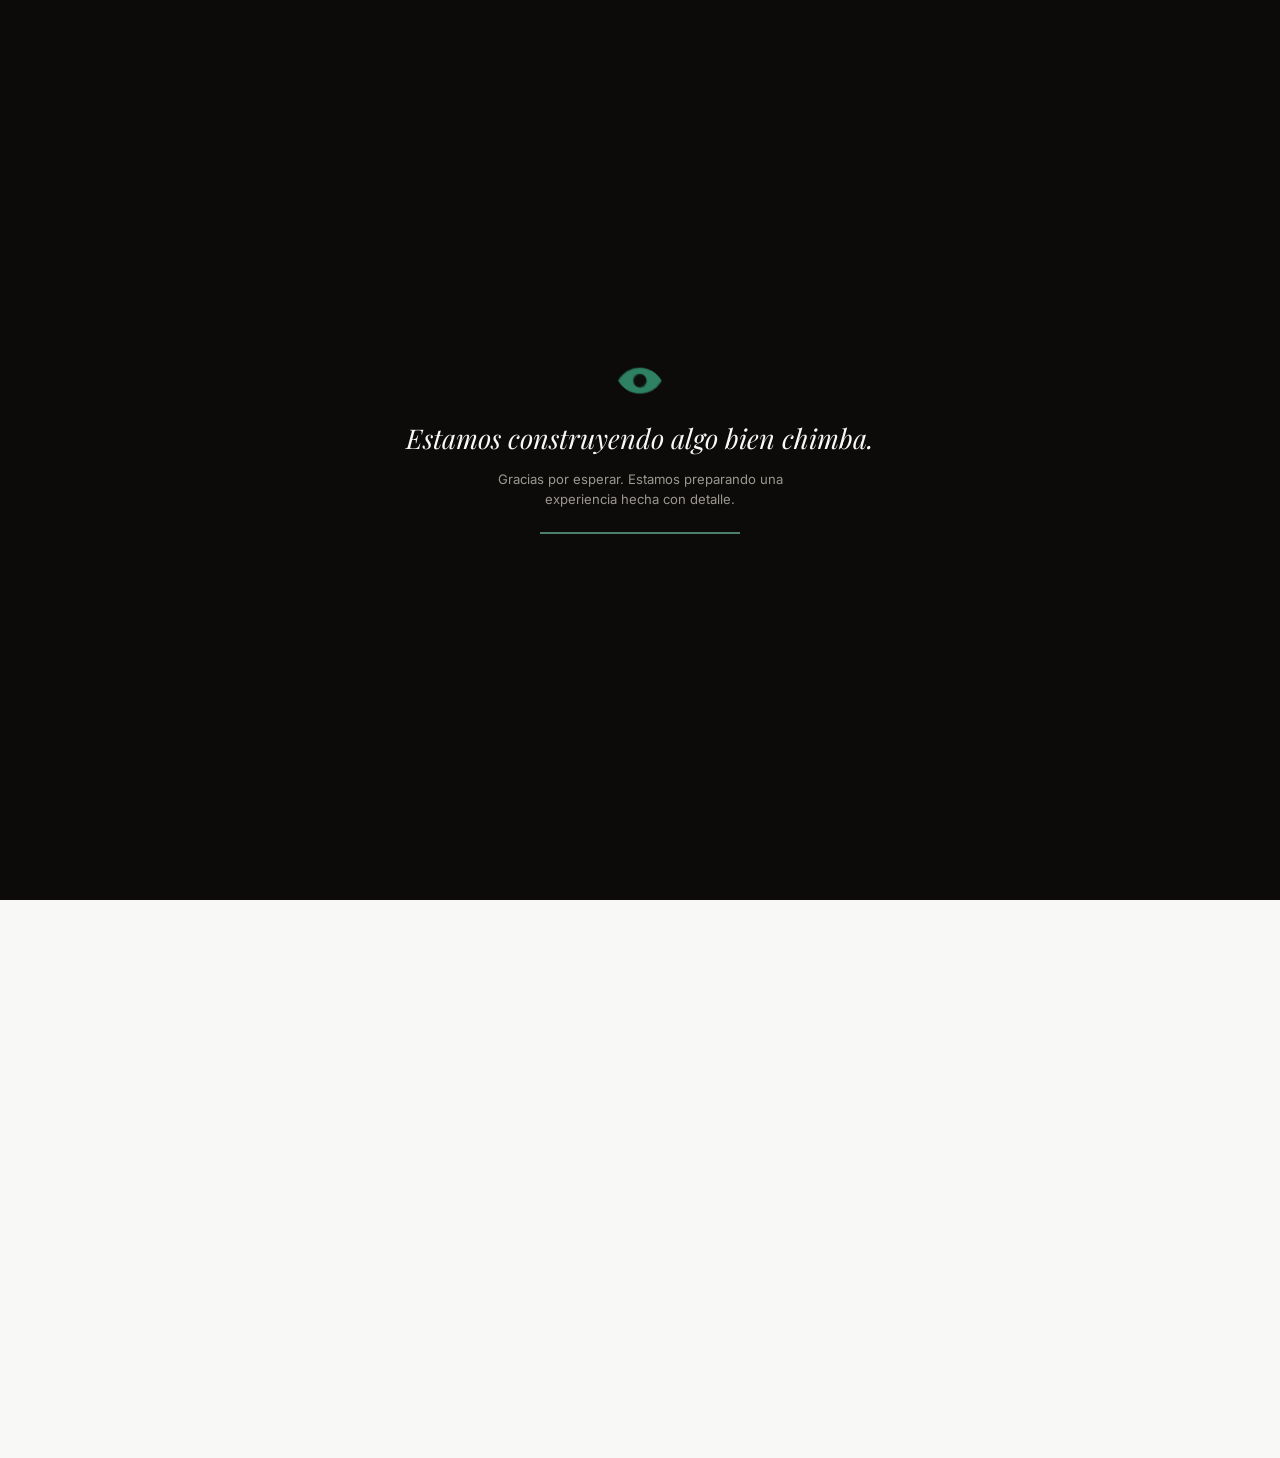
==== contacto.html @ 61271260 "Ajustar overlap: el texto termina antes de la cabeza, no sobre ella Reduce el solape del retrato par" ====
<!DOCTYPE html>
<html lang="es">
<head>
<meta charset="UTF-8">
<meta name="viewport" content="width=device-width, initial-scale=1.0">
<title>Contacto — Brant · Bacu Creative</title>
<meta name="description" content="Contacta a Brant, director creativo y realizador audiovisual, para tu próximo proyecto.">
<meta name="robots" content="noindex, nofollow">
<link rel="canonical" href="https://tudominio.com/contacto.html">
<meta property="og:type" content="website">
<meta property="og:site_name" content="Brant — Portafolio">
<meta property="og:title" content="Contacto — Brant">
<meta property="og:description" content="Hablemos de tu próximo proyecto audiovisual.">
<meta property="og:image" content="https://tudominio.com/assets/img/camera-rig.jpg">
<meta property="og:url" content="https://tudominio.com/contacto.html">
<meta name="twitter:card" content="summary_large_image">
<link rel="icon" href="data:image/svg+xml,<svg xmlns=%22http://www.w3.org/2000/svg%22 viewBox=%220 0 100 100%22><path d=%22M10 50 C25 20,75 20,90 50 C75 80,25 80,10 50 Z%22 fill=%22none%22 stroke=%22%232c6754%22 stroke-width=%228%22/><circle cx=%2250%22 cy=%2250%22 r=%2214%22 fill=%22none%22 stroke=%22%232c6754%22 stroke-width=%228%22/></svg>">
<link rel="preconnect" href="https://fonts.googleapis.com">
<link rel="preconnect" href="https://fonts.gstatic.com" crossorigin>
<link href="https://fonts.googleapis.com/css2?family=Anton&family=Playfair+Display:ital,wght@0,400..700;1,400..700&family=Inter:ital,wght@0,400;0,500;0,600;0,700;1,800&display=swap" rel="stylesheet">
<link rel="stylesheet" href="css/style.css?v=15">
<script type="application/ld+json">
{
  "@context": "https://schema.org",
  "@type": "Person",
  "name": "Brandon Cárdenas",
  "alternateName": "Brant",
  "jobTitle": "Director creativo y realizador audiovisual",
  "email": "mailto:brandoncardenasof@gmail.com",
  "telephone": "+573223104935",
  "sameAs": ["https://instagram.com/bacu_creative"]
}
</script>
</head>
<body>

<a href="#main" class="skip-link">Saltar al contenido</a>

<div id="preloader" aria-hidden="true">
  <img class="pre-logo" src="assets/img/icon-eye.png?v=2" alt="">
  <div class="pre-lines">
    <p class="pre-line-1">Estamos construyendo algo bien chimba.</p>
    <p class="pre-line-2">Gracias por esperar. Estamos preparando una experiencia hecha con detalle.</p>
  </div>
  <div class="pre-bar-track"><div class="pre-bar-fill"></div></div>
</div>

<div data-include="nav"></div>

<main id="main">

  <section class="on-cream reveal">
    <div class="container contact-title-wrap">
      <img src="assets/img/icon-eye.png?v=2" alt="" width="837" height="512" class="contact-title-eye">
      <h1 class="h-serif contact-title">Contact</h1>
    </div>
  </section>

  <section class="on-dark pad">
    <div class="container contact-hero reveal">
      <h2 class="h-serif section-title">Gracias por ver<br>mi portafolio.</h2>

      <div class="contact-info">
        <div>
          <p class="label">Correo</p>
          <a class="value" href="mailto:brandoncardenasof@gmail.com">brandoncardenasof@gmail.com</a>
        </div>
        <div>
          <p class="label">Teléfono</p>
          <a class="value" href="tel:+573223104935">+57 322 310 4935</a>
        </div>
        <div>
          <p class="label">Instagram</p>
          <a class="value" href="https://instagram.com/bacu_creative" target="_blank" rel="noopener">@bacu_creative</a>
        </div>
      </div>
    </div>
  </section>

  <section class="contact-photo-wrap">
    <img src="assets/img/camera-rig.jpg" alt="Brant con equipo de cámara" class="contact-photo" width="1800" height="1200" loading="lazy">
    <div class="contact-photo-caption">
      <span>Realizador Audiovisual</span>
      <span>2026</span>
    </div>
  </section>

</main>

<div data-include="footer"></div>

<script src="js/preloader.js?v=2"></script>
<script src="js/include.js?v=3"></script>
<script src="js/main.js?v=2"></script>
</body>
</html>
---- css/style.css ----
/* ============================================================
   BRANT — Portafolio Creativo
   Sistema de diseño: cream / negro cálido / verde bosque
   Tipografía: Anton (display) + Playfair Display (serif) + Inter (texto)
   ============================================================ */

:root{
  --cream:        #f8f8f6;
  --cream-2:      #f1f0ec;
  --ink:          #1c1a17;
  --ink-2:        #221d1e;
  --green:        #2c6754;
  --green-light:  #4d7f6e;
  --laser:        #6bf0b0;
  --line:         #d2d9d2;
  --line-dark:    #333a36;
  --muted:        #726e67;
  --muted-dark:   #9b9892;

  --f-display: 'Anton', sans-serif;
  --f-serif:   'Playfair Display', serif;
  --f-sans:    'Inter', sans-serif;

  --container: 1180px;
  --pad: clamp(24px, 5vw, 96px);
}

*, *::before, *::after{ box-sizing: border-box; }
html{ scroll-behavior: smooth; }
body{
  margin: 0;
  background: var(--cream);
  color: var(--ink);
  font-family: var(--f-sans);
  font-size: 16px;
  line-height: 1.6;
  -webkit-font-smoothing: antialiased;
}
img{ max-width: 100%; display: block; }
a{ color: inherit; text-decoration: none; }
h1,h2,h3,h4,p,figure{ margin: 0; }
ul{ margin: 0; padding: 0; list-style: none; }
section{ position: relative; }

.container{
  max-width: var(--container);
  margin: 0 auto;
  padding-left: var(--pad);
  padding-right: var(--pad);
}

/* ---------- Kicker / labels ---------- */
.kicker{
  font-family: var(--f-sans);
  font-size: 12px;
  letter-spacing: 0.22em;
  text-transform: uppercase;
  color: var(--green);
  font-weight: 600;
}
.on-dark .kicker{ color: var(--green-light); }

/* ---------- Headings ---------- */
.h-serif{
  font-family: var(--f-serif);
  font-weight: 500;
  line-height: 1.08;
  letter-spacing: -0.01em;
}
.h-display{
  font-family: var(--f-display);
  font-weight: 400;
  text-transform: uppercase;
  letter-spacing: 0.01em;
  line-height: 0.95;
}
.section-title{
  font-size: clamp(2.2rem, 4.5vw, 3.4rem);
  margin-top: 10px;
}

/* ---------- Sections (color blocks) ---------- */
.on-dark{ background: var(--ink-2); color: var(--cream); }
.on-green{ background: var(--green); color: var(--cream); }
.on-cream{ background: var(--cream); color: var(--ink); }
.on-cream-2{ background: var(--cream-2); color: var(--ink); }

section.pad{ padding: clamp(64px, 10vw, 140px) 0; }

.divider{
  height: 1px;
  background: var(--line);
  border: none;
  margin: 0;
}
.on-dark .divider{ background: var(--line-dark); }

/* ---------- Nav ---------- */
.site-header{
  position: sticky;
  top: 0;
  z-index: 100;
  background: var(--cream);
  border-bottom: 1px solid var(--line);
}
.nav{
  display: flex;
  align-items: center;
  justify-content: space-between;
  padding: 18px var(--pad);
}
.brand-mark{
  display: flex;
  align-items: center;
  gap: 10px;
}
.brand-mark svg{ width: 26px; height: 26px; }
.brand-icon{
  width: 30px;
  height: auto;
  transform-origin: center;
  animation: logoBlink 5s ease-in-out infinite;
}
@keyframes logoBlink{
  0%, 92%, 100%{ transform: scaleY(1); }
  95%{ transform: scaleY(0.1); }
}
.brand-text{
  display: flex;
  flex-direction: column;
  line-height: 1;
}
.brand-name{
  font-family: var(--f-display);
  font-size: 1.3rem;
  letter-spacing: 0.03em;
}
.brand-tag{
  font-family: var(--f-sans);
  font-size: 11px;
  font-weight: 800;
  font-style: italic;
  letter-spacing: 0.005em;
  text-transform: uppercase;
  color: var(--green);
  margin-top: 2px;
}
.nav-links{
  display: flex;
  gap: 36px;
  font-size: 13px;
  letter-spacing: 0.08em;
  text-transform: uppercase;
  font-weight: 600;
}
.nav-links a{
  position: relative;
  padding-bottom: 4px;
  color: var(--ink);
  opacity: 0.75;
  transition: opacity .2s;
}
.nav-links a:hover, .nav-links a.active{ opacity: 1; }
.nav-links a.active::after{
  content:"";
  position:absolute; left:0; right:0; bottom:-2px;
  height:2px; background: var(--green);
}
.nav-toggle{
  display: none;
  background: none;
  border: none;
  cursor: pointer;
  padding: 4px;
}
.nav-toggle span{
  display: block;
  width: 24px;
  height: 2px;
  background: var(--ink);
  margin: 5px 0;
  transition: transform .2s, opacity .2s;
}

@media (max-width: 780px){
  .nav-links{
    position: fixed;
    inset: 64px 0 0 0;
    background: var(--cream);
    flex-direction: column;
    gap: 0;
    padding: 12px var(--pad) 40px;
    transform: translateY(-8px);
    opacity: 0;
    pointer-events: none;
    transition: opacity .2s, transform .2s;
  }
  .nav-links.open{
    opacity: 1;
    transform: translateY(0);
    pointer-events: auto;
  }
  .nav-links a{
    display: block;
    padding: 16px 0;
    border-bottom: 1px solid var(--line);
    opacity: 1;
  }
  .nav-toggle{ display: block; }
}

/* ---------- Buttons ---------- */
.btn{
  display: inline-flex;
  align-items: center;
  gap: 10px;
  padding: 14px 28px;
  font-size: 13px;
  font-weight: 600;
  letter-spacing: 0.08em;
  text-transform: uppercase;
  border: 1px solid currentColor;
  border-radius: 2px;
  transition: background .25s ease, color .25s ease, transform .25s ease, box-shadow .25s ease;
}
.btn:hover{ transform: translateY(-2px); }
.btn:active{ transform: translateY(0); }
.btn-solid{
  background: var(--ink);
  color: var(--cream);
  border-color: var(--ink);
}
.btn-solid:hover{ background: var(--green); border-color: var(--green); box-shadow: 0 10px 24px -12px rgba(44,103,84,0.5); }
.btn-outline:hover{ background: var(--ink); color: var(--cream); }
.on-dark .btn-outline{ color: var(--cream); }
.on-dark .btn-outline:hover{ background: var(--cream); color: var(--ink); }

/* nav link underline on hover */
.nav-links a{ position: relative; }
.nav-links a::before{
  content: "";
  position: absolute; left: 0; right: 100%; bottom: -2px;
  height: 2px; background: var(--green-light);
  transition: right .25s ease;
}
.nav-links a:hover::before{ right: 0; }

/* ---------- Hero (Inicio) ---------- */
.hero{
  background: var(--ink-2);
  color: var(--cream);
  position: relative;
  overflow: hidden;
  padding-top: clamp(48px, 8vw, 90px);
}
.hero-top{
  display: flex;
  justify-content: space-between;
  align-items: flex-start;
  gap: 12px;
  padding: 0 var(--pad);
  font-size: 12px;
  letter-spacing: 0.22em;
  text-transform: uppercase;
  color: var(--muted-dark);
}
.hero-top span:first-child{ flex: 1; }
.hero-top span:last-child{ white-space: nowrap; }
@media (max-width: 560px){
  .hero-top{ flex-direction: column; gap: 6px; }
}
.hero-top .accent{ color: var(--green-light); }
.hero-name{
  font-family: var(--f-display);
  font-size: clamp(5rem, 18vw, 12rem);
  text-align: center;
  margin: 18px 0 6px;
  letter-spacing: 0.01em;
}
.hero-handle{
  text-align: center;
  font-family: var(--f-serif);
  font-style: italic;
  font-size: 1.3rem;
  color: var(--muted-dark);
  margin-bottom: 20px;
}
/* ---------- Collage (torn-paper cover) ---------- */
.collage{
  position: relative;
  margin-top: clamp(28px, 5vw, 56px);
  padding: 9% var(--pad) 6%;
  min-height: clamp(480px, 78vw, 820px);
  background: var(--cream);
  clip-path: polygon(
    0% 4%, 4% 1%, 8% 5%, 13% 0%, 18% 4%, 23% 1%, 28% 5%, 33% 2%,
    38% 6%, 43% 1%, 48% 4%, 53% 0%, 58% 5%, 63% 2%, 68% 6%, 73% 1%,
    78% 4%, 83% 0%, 88% 5%, 93% 2%, 100% 4%,
    100% 100%, 0% 100%
  );
  overflow: hidden;
}
.collage::before{
  content: "";
  position: absolute;
  inset: 0;
  z-index: 0;
  background:
    url('../assets/img/torn-paper-frame.png') center/100% 100% no-repeat,
    linear-gradient(rgba(248,247,243,0.75), rgba(248,247,243,0.75)),
    url('../assets/img/newspaper-texture.jpg') center/420px repeat;
}
.collage-inner{
  position: relative;
  z-index: 2;
  max-width: 1000px;
  margin: 0 auto;
  text-align: center;
}
.title-orbit{ position: relative; }
.collage-title{
  position: relative;
  z-index: 2;
  font-family: var(--f-display);
  color: #17140f;
  font-size: clamp(4rem, 19vw, 11rem);
  line-height: 0.86;
  letter-spacing: 0.005em;
  animation: titleLevitate 4s ease-in-out infinite;
}
.collage-title .line{
  position: relative;
  display: block;
}
.collage-title .line::before{
  content: "";
  position: absolute;
  inset: -35% -8%;
  z-index: -1;
  background-position: center;
  background-repeat: no-repeat;
  background-size: 100% 100%;
}
.collage-title .line-portafolio::before{ background-image: url('../assets/img/glow-portafolio.png'); }
.collage-title .line-creativo::before{ background-image: url('../assets/img/glow-creativo.png'); }

/* ---------- Eye orbit: 9 eyes levitating the title with laser beams ---------- */
.eye-orbit{
  position: absolute;
  inset: -24% -6% -10%;
  z-index: 0;
  overflow: visible;
  pointer-events: none;
}
.eye-orbit .laser{
  stroke: var(--laser);
  stroke-width: 6;
  stroke-linecap: round;
  opacity: 0.85;
  filter: drop-shadow(0 0 5px rgba(107,240,176,0.9));
  animation: laserPulse 2.4s ease-in-out infinite;
}
.eye-orbit .orbit-eye-img{
  filter: drop-shadow(0 0 9px rgba(107,240,176,0.9));
  animation: eyeFloat 3.6s ease-in-out infinite;
}
.eye-orbit .n2{ animation-delay: .2s; }
.eye-orbit .n3{ animation-delay: .4s; }
.eye-orbit .n4{ animation-delay: .6s; }
.eye-orbit .n5{ animation-delay: .8s; }
.eye-orbit .n6{ animation-delay: 1s; }
.eye-orbit .n7{ animation-delay: 1.2s; }
.eye-orbit .n8{ animation-delay: 1.4s; }
.eye-orbit .n9{ animation-delay: 1.6s; }
@keyframes titleLevitate{
  0%, 100%{ transform: translateY(0); }
  50%{ transform: translateY(-8px); }
}
@keyframes eyeFloat{
  0%, 100%{ transform: translateY(0); }
  50%{ transform: translateY(-7px); }
}
@keyframes laserPulse{
  0%, 100%{ opacity: 0.3; }
  50%{ opacity: 0.85; }
}
.collage-portrait{
  position: relative;
  z-index: 3;
  display: block;
  max-height: clamp(380px, 54vw, 660px);
  width: auto;
  margin: -19% auto 0;
  filter: drop-shadow(0 26px 30px rgba(0,0,0,0.35));
}
.collage-icon{
  position: absolute;
  z-index: 4;
  height: auto;
  opacity: 0.92;
}
.collage-icon.leaf{ width: clamp(60px, 9vw, 120px); top: 6%; right: 6%; transform: rotate(6deg); }
.collage-icon.hourglass{ width: clamp(46px, 7vw, 90px); bottom: 10%; left: 5%; }
.collage-icon.camera{ width: clamp(70px, 10vw, 140px); bottom: 6%; right: 5%; }
.collage-icon.eye{ width: clamp(48px, 7vw, 84px); top: 8%; left: 4%; }
@media (max-width: 620px){
  .collage-icon.leaf{ top: 3%; right: 3%; }
  .collage-icon.camera{ right: 3%; bottom: 3%; }
  .collage-icon.hourglass{ left: 3%; bottom: 3%; }
}

/* ---------- Bio headline (Hola! / Soy Brant) ---------- */
.bio-star{
  display: inline-block;
  font-size: 1.5rem;
  color: var(--muted);
  margin-bottom: 6px;
}
.bio-hola{
  display: flex;
  flex-direction: column;
  gap: 2px;
  font-size: clamp(2.6rem, 7vw, 4.4rem);
}
.bio-hola .line-green{ color: var(--green); }

/* ---------- Eye watermark divider ---------- */
.eye-watermark{
  display: flex;
  flex-direction: column;
  align-items: center;
  text-align: center;
  gap: 14px;
}
.eye-watermark img{
  width: clamp(90px, 12vw, 150px);
  height: auto;
  opacity: 0.9;
}
.eye-watermark p{
  font-family: var(--f-sans);
  font-size: 12px;
  font-weight: 600;
  letter-spacing: 0.18em;
  text-transform: uppercase;
  color: var(--muted);
}

/* ---------- Intro / bio split ---------- */
.split{
  display: grid;
  grid-template-columns: 1.1fr 0.9fr;
  gap: clamp(32px, 6vw, 80px);
  align-items: center;
}
@media (max-width: 860px){
  .split{ grid-template-columns: 1fr; }
}
.split.reverse{ grid-template-columns: 0.9fr 1.1fr; }
@media (max-width: 860px){
  .split.reverse{ grid-template-columns: 1fr; }
  .split.reverse .split-media{ order: -1; }
}
.split-media img{
  width: 100%;
  height: 100%;
  object-fit: cover;
  aspect-ratio: 4/5;
}
.lede{
  font-size: 1.05rem;
  color: var(--ink);
  max-width: 52ch;
  margin-top: 18px;
}
.on-dark .lede, .on-dark p{ color: var(--cream); opacity: .88; }

/* ---------- Stats strip ---------- */
.stat-figure{
  font-family: var(--f-serif);
  font-size: clamp(3.2rem, 9vw, 6.4rem);
  line-height: 1;
}
.stat-figure .accent{ color: var(--green-light); }
.stat-cols{
  display: grid;
  grid-template-columns: repeat(3, 1fr);
  gap: 32px;
  margin-top: 56px;
}
@media (max-width: 700px){ .stat-cols{ grid-template-columns: 1fr; } }
.stat-cols > div{
  border-top: 1px solid var(--line-dark);
  padding-top: 18px;
}
.stat-cols h3{
  font-family: var(--f-serif);
  font-size: 1.6rem;
  font-weight: 500;
  margin-bottom: 8px;
}
.tag-row{
  display: flex;
  flex-wrap: wrap;
  gap: 12px 28px;
  margin-top: 20px;
  font-family: var(--f-serif);
  font-size: 1.3rem;
}

/* ---------- Numbered list (proceso) ---------- */
.num-list li{
  display: grid;
  grid-template-columns: 70px 260px 1fr;
  gap: 24px;
  align-items: baseline;
  padding: 26px 0;
  border-bottom: 1px solid var(--line);
}
@media (max-width: 760px){
  .num-list li{ grid-template-columns: 40px 1fr; }
  .num-list li p{ grid-column: 2; }
}
.num-list .num{
  font-family: var(--f-serif);
  color: var(--green);
  font-size: 1.6rem;
}
.num-list h4{
  font-family: var(--f-serif);
  font-size: 1.7rem;
  font-weight: 500;
}
.num-list p{ color: var(--muted); font-size: 0.98rem; }

/* ---------- Skills page ---------- */
.cols-2{
  display: grid;
  grid-template-columns: 1fr 1fr;
  gap: clamp(32px,6vw,80px);
}
@media (max-width: 760px){ .cols-2{ grid-template-columns: 1fr; } }
.serif-list{
  font-family: var(--f-serif);
  font-size: clamp(1.6rem, 3vw, 2.3rem);
  line-height: 1.5;
}
.serif-list .accent{ color: var(--green); }
.kv-list li{
  display: flex;
  justify-content: space-between;
  padding: 16px 0;
  border-bottom: 1px solid var(--line);
  font-size: 1.05rem;
}

.skill-cards{
  display: grid;
  grid-template-columns: 1fr 1fr;
  gap: 40px 48px;
  margin-top: 40px;
}
@media (max-width: 760px){ .skill-cards{ grid-template-columns: 1fr; } }
.skill-card img{
  width: 100%;
  height: auto;
  aspect-ratio: 16/10;
  object-fit: cover;
  margin-bottom: 18px;
  outline: 2px solid transparent;
  outline-offset: -2px;
  transition: outline-color .3s ease;
}
.skill-card:hover img{ outline-color: var(--green); }
.skill-card h4{
  font-family: var(--f-display);
  font-size: 1.1rem;
  color: var(--green);
  text-transform: uppercase;
  margin-bottom: 8px;
}
.skill-card p{ color: var(--muted); font-size: 0.96rem; }

/* ---------- Project / video gallery ---------- */
.project-grid{
  display: grid;
  grid-template-columns: 1fr 1fr;
  gap: 44px 48px;
  margin-top: 48px;
}
@media (max-width: 760px){ .project-grid{ grid-template-columns: 1fr; } }
.project-card{
  display: block;
  border-radius: 2px;
  transition: transform .35s ease;
}
.project-card:hover{ transform: translateY(-6px); }
.project-thumb{
  position: relative;
  aspect-ratio: 4/5;
  overflow: hidden;
  background: var(--ink);
  outline: 2px solid transparent;
  outline-offset: -2px;
  transition: outline-color .3s ease;
}
.project-card:hover .project-thumb{ outline-color: var(--green); }
.project-thumb img{
  width: 100%; height: 100%; object-fit: cover;
  transition: transform .6s cubic-bezier(.2,.7,.2,1);
}
.project-card:hover .project-thumb img{ transform: scale(1.06); }
.project-video{
  width: 100%; height: 100%; object-fit: cover;
  background: var(--ink);
  display: block;
}
.play-btn{
  position: absolute;
  inset: 0;
  display: flex;
  align-items: center;
  justify-content: center;
}
.play-btn span{
  width: 58px; height: 58px;
  border-radius: 50%;
  border: 1px solid rgba(255,255,255,0.7);
  display: flex; align-items: center; justify-content: center;
  background: rgba(28,26,23,0.3);
  backdrop-filter: blur(2px);
  transition: background .25s ease, transform .35s ease;
}
.project-card:hover .play-btn span{ background: var(--green); transform: scale(1.08); }
.play-btn svg{ width: 18px; height: 18px; fill: #fff; margin-left: 3px; }
.project-meta{
  margin-top: 20px;
  padding-bottom: 16px;
  border-bottom: 1px solid var(--line);
}
.project-meta h3{ font-family: var(--f-serif); font-size: 1.5rem; font-weight: 500; }
.project-meta .tags{ font-size: 11px; letter-spacing: .12em; text-transform: uppercase; color: var(--muted); margin-top: 6px; }
.project-desc{ font-size: 0.95rem; color: var(--ink); opacity: .75; margin-top: 10px; max-width: 42ch; }
.project-card .ver{
  display: inline-flex;
  align-items: center;
  gap: 8px;
  margin-top: 14px;
  font-size: 12px;
  letter-spacing: .1em;
  text-transform: uppercase;
  color: var(--green);
  font-weight: 600;
}
.project-card .ver span{ transition: transform .3s ease; }
.project-card:hover .ver span{ transform: translateX(5px); }

/* Reel hero */
.reel-block{
  display: grid;
  grid-template-columns: 1fr 1fr;
  gap: clamp(28px,5vw,64px);
  align-items: end;
}
@media (max-width: 860px){ .reel-block{ grid-template-columns: 1fr; } }
.reel-thumb{
  position: relative;
  aspect-ratio: 4/5;
  overflow: hidden;
  outline: 2px solid transparent;
  outline-offset: -2px;
  transition: outline-color .3s ease;
}
.project-card:hover .reel-thumb{ outline-color: var(--green); }
.reel-thumb img{ width:100%; height:100%; object-fit: cover; }
.reel-meta{
  display: flex;
  gap: 48px;
  margin-top: 28px;
}
.reel-meta .label{ font-size: 11px; letter-spacing: .15em; text-transform: uppercase; color: var(--muted); }
.reel-meta .value{ font-family: var(--f-serif); font-size: 1.6rem; margin-top: 4px; }

/* ---------- Photography grid ---------- */
.bts-grid{
  display: grid;
  grid-template-columns: repeat(3, 1fr);
  gap: 20px;
  margin-top: 48px;
}
.bts-grid figure{
  position: relative;
  overflow: hidden;
  outline: 2px solid transparent;
  outline-offset: -2px;
  transition: outline-color .3s ease;
}
.bts-grid figure:hover{ outline-color: var(--green); }
.bts-grid img{ width: 100%; height: 100%; object-fit: cover; aspect-ratio: 4/3; }
.bts-grid .big{ grid-column: span 2; grid-row: span 2; }
.bts-grid .big img{ aspect-ratio: 8/6; }
@media (max-width: 760px){
  .bts-grid{ grid-template-columns: 1fr; }
  .bts-grid .big{ grid-column: auto; grid-row: auto; }
  .bts-grid .big img{ aspect-ratio: 4/3; }
}
.bts-grid figcaption{
  position: absolute;
  left: 16px; bottom: 14px;
  font-size: 11px;
  letter-spacing: .15em;
  text-transform: uppercase;
  color: var(--cream);
}

/* ---------- Contact ---------- */
.contact-title-wrap{
  text-align: center;
  padding-top: clamp(40px, 8vw, 72px);
  padding-bottom: clamp(24px, 5vw, 40px);
}
.contact-title-eye{
  width: clamp(56px, 8vw, 84px);
  height: auto;
  margin: 0 auto 6px;
  display: block;
}
.contact-title{
  font-style: italic;
  color: var(--green);
  font-size: clamp(2.4rem, 6vw, 3.6rem);
}
.contact-hero{
  text-align: center;
}
.contact-hero .section-title{ margin: 0 auto; max-width: 16ch; }
.contact-info{
  display: flex;
  justify-content: center;
  gap: clamp(28px, 6vw, 80px);
  flex-wrap: wrap;
  margin-top: 56px;
}
.contact-info .label{ font-size: 11px; letter-spacing: .18em; text-transform: uppercase; color: var(--muted-dark); }
.contact-info .value{ font-size: 1.3rem; margin-top: 8px; }
.contact-info a.value:hover{ color: var(--green-light); }
.contact-photo{ width: 100%; height: auto; aspect-ratio: 21/9; object-fit: cover; }
.contact-photo-wrap{
  background: var(--green);
  max-width: 1800px;
  margin: 0 auto;
}
.contact-photo-caption{
  display: flex;
  justify-content: space-between;
  padding: 16px clamp(20px, 4vw, 40px);
  font-family: var(--f-sans);
  font-size: 12px;
  letter-spacing: 0.08em;
  text-transform: uppercase;
  color: var(--cream);
  opacity: 0.85;
}
@media (max-width: 640px){
  .contact-photo{ aspect-ratio: 4/3; }
}

/* ---------- Footer ---------- */
.site-footer{
  display: flex;
  justify-content: space-between;
  align-items: center;
  padding: 28px var(--pad);
  font-size: 12px;
  letter-spacing: .1em;
  text-transform: uppercase;
}

/* misc */
.eyebrow-row{
  display:flex;
  justify-content: space-between;
  align-items: baseline;
  font-size: 12px;
  letter-spacing: .18em;
  text-transform: uppercase;
  color: var(--muted);
}
.on-dark .eyebrow-row{ color: var(--muted-dark); }

.reveal{ opacity: 0; transform: translateY(24px); transition: opacity .7s ease, transform .7s ease; }
.reveal.in{ opacity: 1; transform: translateY(0); }

/* ---------- Accessibility: skip link & focus ---------- */
.skip-link{
  position: absolute;
  left: 12px;
  top: -48px;
  background: var(--ink);
  color: var(--cream);
  padding: 12px 18px;
  font-size: 13px;
  font-weight: 600;
  border-radius: 2px;
  z-index: 1000;
  transition: top .2s ease;
}
.skip-link:focus{ top: 12px; }

:focus-visible{
  outline: 2px solid var(--green);
  outline-offset: 3px;
}

/* ---------- Preloader ---------- */
#preloader{
  position: fixed;
  inset: 0;
  z-index: 9999;
  display: flex;
  flex-direction: column;
  align-items: center;
  justify-content: center;
  gap: 22px;
  background: #0d0b09;
  transition: opacity .9s cubic-bezier(.4,0,.2,1), filter .9s cubic-bezier(.4,0,.2,1), transform .9s cubic-bezier(.4,0,.2,1);
}
#preloader.is-hidden{
  opacity: 0;
  filter: blur(14px);
  transform: scale(1.04);
  pointer-events: none;
}
#preloader .pre-logo{
  width: 46px;
  height: auto;
  opacity: 0;
  animation: preFloatIn .8s ease forwards .1s;
}
#preloader .pre-lines{
  text-align: center;
  padding: 0 24px;
  opacity: 0;
  animation: preFloatIn .8s ease forwards .35s;
}
#preloader .pre-line-1{
  font-family: var(--f-serif);
  font-style: italic;
  color: var(--cream);
  font-size: clamp(1.15rem, 3.4vw, 1.7rem);
}
#preloader .pre-line-2{
  font-family: var(--f-sans);
  color: var(--muted-dark);
  font-size: 0.82rem;
  max-width: 320px;
  margin: 10px auto 0;
  line-height: 1.5;
}
#preloader .pre-bar-track{
  width: 200px;
  height: 2px;
  background: rgba(255,255,255,.14);
  overflow: hidden;
  opacity: 0;
  animation: preFloatIn .6s ease forwards .55s;
}
#preloader .pre-bar-fill{
  height: 100%;
  width: 0%;
  background: var(--green-light);
  animation: preFillBar 2.3s cubic-bezier(.4,0,.2,1) forwards .6s;
}
@keyframes preFloatIn{
  from{ opacity: 0; transform: translateY(12px); }
  to{ opacity: 1; transform: translateY(0); }
}
@keyframes preFillBar{
  from{ width: 0%; }
  to{ width: 100%; }
}
html.is-preloading, html.is-preloading body{
  overflow: hidden;
  height: 100%;
}

/* ---------- Reduced motion ---------- */
@media (prefers-reduced-motion: reduce){
  *, *::before, *::after{
    animation-duration: 0.01ms !important;
    animation-iteration-count: 1 !important;
    transition-duration: 0.01ms !important;
    scroll-behavior: auto !important;
  }
  .reveal{ opacity: 1; transform: none; }
}
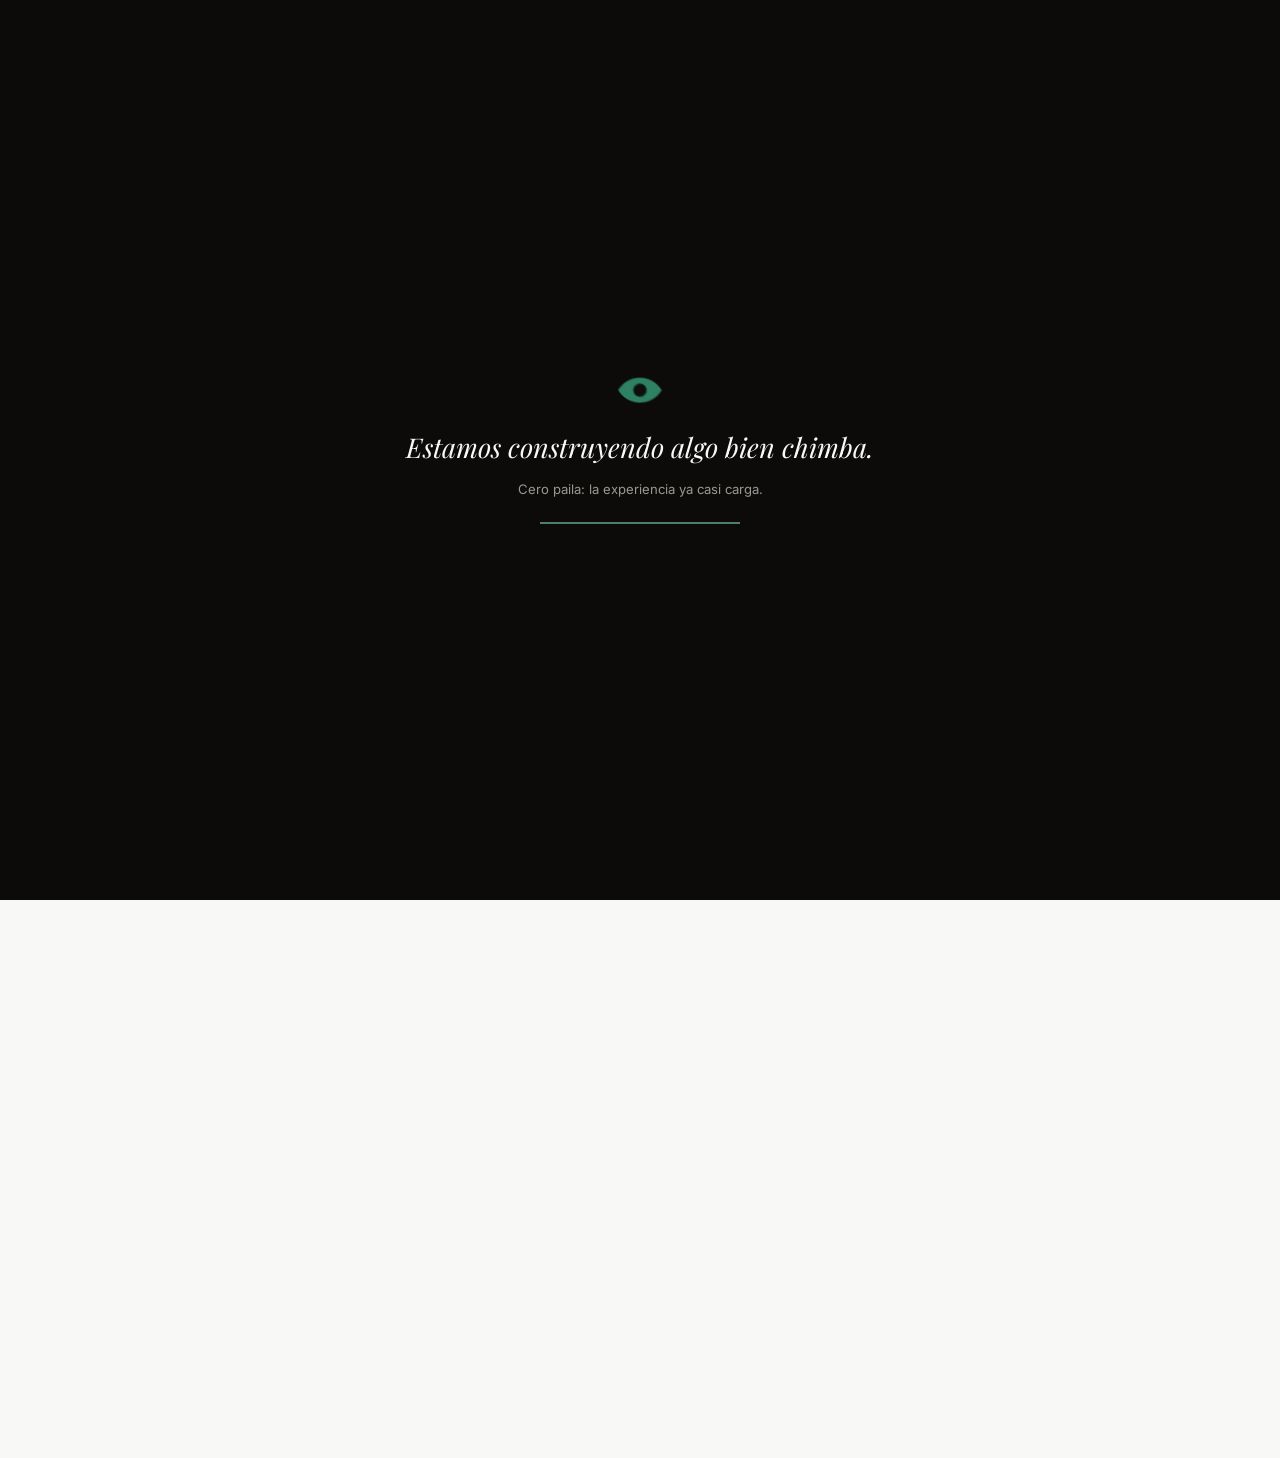
==== commit 7878533e: "Pantalla de carga: datos curiosos aleatorios en vez del mensaje fijo Reemplaza "Gracias por esperar." ====
--- a/contacto.html
+++ b/contacto.html
@@ -18,7 +18,7 @@
 <link rel="preconnect" href="https://fonts.googleapis.com">
 <link rel="preconnect" href="https://fonts.gstatic.com" crossorigin>
 <link href="https://fonts.googleapis.com/css2?family=Anton&family=Playfair+Display:ital,wght@0,400..700;1,400..700&family=Inter:ital,wght@0,400;0,500;0,600;0,700;1,800&display=swap" rel="stylesheet">
-<link rel="stylesheet" href="css/style.css?v=15">
+<link rel="stylesheet" href="css/style.css?v=19">
 <script type="application/ld+json">
 {
   "@context": "https://schema.org",
@@ -89,7 +89,7 @@
 
 <div data-include="footer"></div>
 
-<script src="js/preloader.js?v=2"></script>
+<script src="js/preloader.js?v=3"></script>
 <script src="js/include.js?v=3"></script>
 <script src="js/main.js?v=2"></script>
 </body>
--- a/css/style.css
+++ b/css/style.css
@@ -279,9 +279,10 @@
 }
 .hero-handle{
   text-align: center;
-  font-family: var(--f-serif);
-  font-style: italic;
-  font-size: 1.3rem;
+  font-family: var(--f-display);
+  text-transform: uppercase;
+  letter-spacing: 0.06em;
+  font-size: clamp(1rem, 2.6vw, 1.5rem);
   color: var(--muted-dark);
   margin-bottom: 20px;
 }
@@ -390,7 +391,7 @@
   display: block;
   max-height: clamp(380px, 54vw, 660px);
   width: auto;
-  margin: -19% auto 0;
+  margin: -22% auto 0;
   filter: drop-shadow(0 26px 30px rgba(0,0,0,0.35));
 }
 .collage-icon{
@@ -403,10 +404,14 @@
 .collage-icon.hourglass{ width: clamp(46px, 7vw, 90px); bottom: 10%; left: 5%; }
 .collage-icon.camera{ width: clamp(70px, 10vw, 140px); bottom: 6%; right: 5%; }
 .collage-icon.eye{ width: clamp(48px, 7vw, 84px); top: 8%; left: 4%; }
+.collage-icon.bridge{ width: clamp(100px, 15vw, 190px); top: 40%; left: 0.5%; opacity: 0.8; }
+.collage-icon.headphones{ width: clamp(56px, 8vw, 100px); top: 42%; right: 1.5%; opacity: 0.85; }
 @media (max-width: 620px){
   .collage-icon.leaf{ top: 3%; right: 3%; }
   .collage-icon.camera{ right: 3%; bottom: 3%; }
   .collage-icon.hourglass{ left: 3%; bottom: 3%; }
+  .collage-icon.bridge{ display: none; }
+  .collage-icon.headphones{ display: none; }
 }
 
 /* ---------- Bio headline (Hola! / Soy Brant) ---------- */
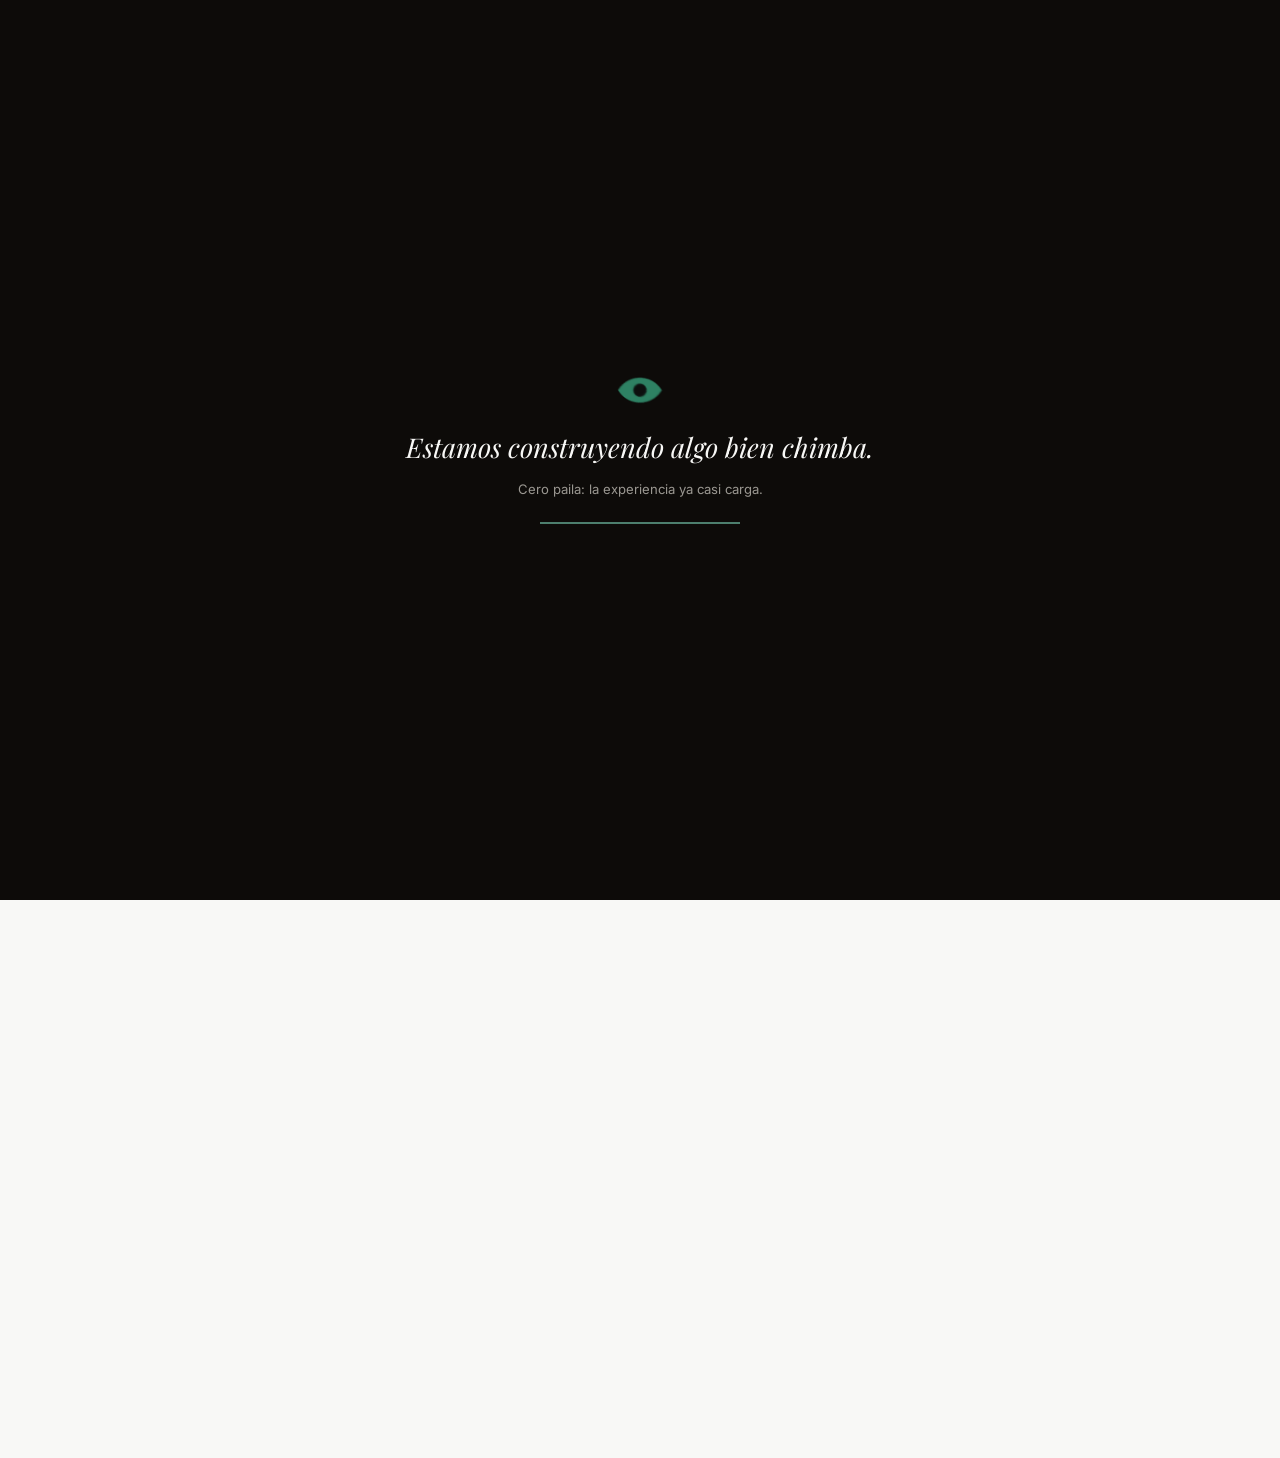
==== commit bc92163b: "Baja el título hacia los hombros y anima los ojos con tirones caóticos" ====
--- a/contacto.html
+++ b/contacto.html
@@ -18,7 +18,7 @@
 <link rel="preconnect" href="https://fonts.googleapis.com">
 <link rel="preconnect" href="https://fonts.gstatic.com" crossorigin>
 <link href="https://fonts.googleapis.com/css2?family=Anton&family=Playfair+Display:ital,wght@0,400..700;1,400..700&family=Inter:ital,wght@0,400;0,500;0,600;0,700;1,800&display=swap" rel="stylesheet">
-<link rel="stylesheet" href="css/style.css?v=19">
+<link rel="stylesheet" href="css/style.css?v=21">
 <script type="application/ld+json">
 {
   "@context": "https://schema.org",
--- a/css/style.css
+++ b/css/style.css
@@ -318,7 +318,7 @@
   margin: 0 auto;
   text-align: center;
 }
-.title-orbit{ position: relative; }
+.title-orbit{ position: relative; transform: translateY(clamp(115px, 13vw, 165px)); }
 .collage-title{
   position: relative;
   z-index: 2;
@@ -359,27 +359,50 @@
   stroke-linecap: round;
   opacity: 0.85;
   filter: drop-shadow(0 0 5px rgba(107,240,176,0.9));
-  animation: laserPulse 2.4s ease-in-out infinite;
+  animation: laserPulse 2.2s ease-in-out infinite;
 }
 .eye-orbit .orbit-eye-img{
+  transform-box: fill-box;
   filter: drop-shadow(0 0 9px rgba(107,240,176,0.9));
-  animation: eyeFloat 3.6s ease-in-out infinite;
-}
-.eye-orbit .n2{ animation-delay: .2s; }
-.eye-orbit .n3{ animation-delay: .4s; }
-.eye-orbit .n4{ animation-delay: .6s; }
-.eye-orbit .n5{ animation-delay: .8s; }
-.eye-orbit .n6{ animation-delay: 1s; }
-.eye-orbit .n7{ animation-delay: 1.2s; }
-.eye-orbit .n8{ animation-delay: 1.4s; }
-.eye-orbit .n9{ animation-delay: 1.6s; }
+  animation: eyeTugA 2.4s ease-in-out infinite;
+}
+.eye-orbit .orbit-eye-img.n2{ animation-name: eyeTugB; animation-duration: 2.1s; animation-delay: .15s; }
+.eye-orbit .orbit-eye-img.n3{ animation-name: eyeTugC; animation-duration: 2.6s; animation-delay: .5s; }
+.eye-orbit .orbit-eye-img.n4{ animation-name: eyeTugA; animation-duration: 2.0s; animation-delay: .3s; }
+.eye-orbit .orbit-eye-img.n5{ animation-name: eyeTugB; animation-duration: 2.5s; animation-delay: .65s; }
+.eye-orbit .orbit-eye-img.n6{ animation-name: eyeTugC; animation-duration: 2.2s; animation-delay: .1s; }
+.eye-orbit .orbit-eye-img.n7{ animation-name: eyeTugA; animation-duration: 2.7s; animation-delay: .45s; }
+.eye-orbit .orbit-eye-img.n8{ animation-name: eyeTugB; animation-duration: 1.9s; animation-delay: .35s; }
+.eye-orbit .orbit-eye-img.n9{ animation-name: eyeTugC; animation-duration: 2.3s; animation-delay: .55s; }
+.eye-orbit .laser.n2{ animation-delay: .2s; animation-duration: 2.0s; }
+.eye-orbit .laser.n3{ animation-delay: .4s; animation-duration: 2.5s; }
+.eye-orbit .laser.n4{ animation-delay: .6s; animation-duration: 1.9s; }
+.eye-orbit .laser.n5{ animation-delay: .8s; animation-duration: 2.3s; }
+.eye-orbit .laser.n6{ animation-delay: 1s; animation-duration: 2.1s; }
+.eye-orbit .laser.n7{ animation-delay: 1.2s; animation-duration: 2.6s; }
+.eye-orbit .laser.n8{ animation-delay: 1.4s; animation-duration: 2.0s; }
+.eye-orbit .laser.n9{ animation-delay: 1.6s; animation-duration: 2.4s; }
 @keyframes titleLevitate{
   0%, 100%{ transform: translateY(0); }
   50%{ transform: translateY(-8px); }
 }
-@keyframes eyeFloat{
-  0%, 100%{ transform: translateY(0); }
-  50%{ transform: translateY(-7px); }
+@keyframes eyeTugA{
+  0%, 100%{ transform: translate(0,0) rotate(0deg); }
+  25%{ transform: translate(-7px,-10px) rotate(-9deg); }
+  50%{ transform: translate(5px,-3px) rotate(6deg); }
+  75%{ transform: translate(-4px,-12px) rotate(-5deg); }
+}
+@keyframes eyeTugB{
+  0%, 100%{ transform: translate(0,0) rotate(0deg); }
+  25%{ transform: translate(8px,-4px) rotate(8deg); }
+  50%{ transform: translate(-6px,-11px) rotate(-7deg); }
+  75%{ transform: translate(6px,-6px) rotate(5deg); }
+}
+@keyframes eyeTugC{
+  0%, 100%{ transform: translate(0,0) rotate(0deg); }
+  25%{ transform: translate(-5px,-7px) rotate(7deg); }
+  50%{ transform: translate(7px,-12px) rotate(-8deg); }
+  75%{ transform: translate(-7px,-5px) rotate(6deg); }
 }
 @keyframes laserPulse{
   0%, 100%{ opacity: 0.3; }
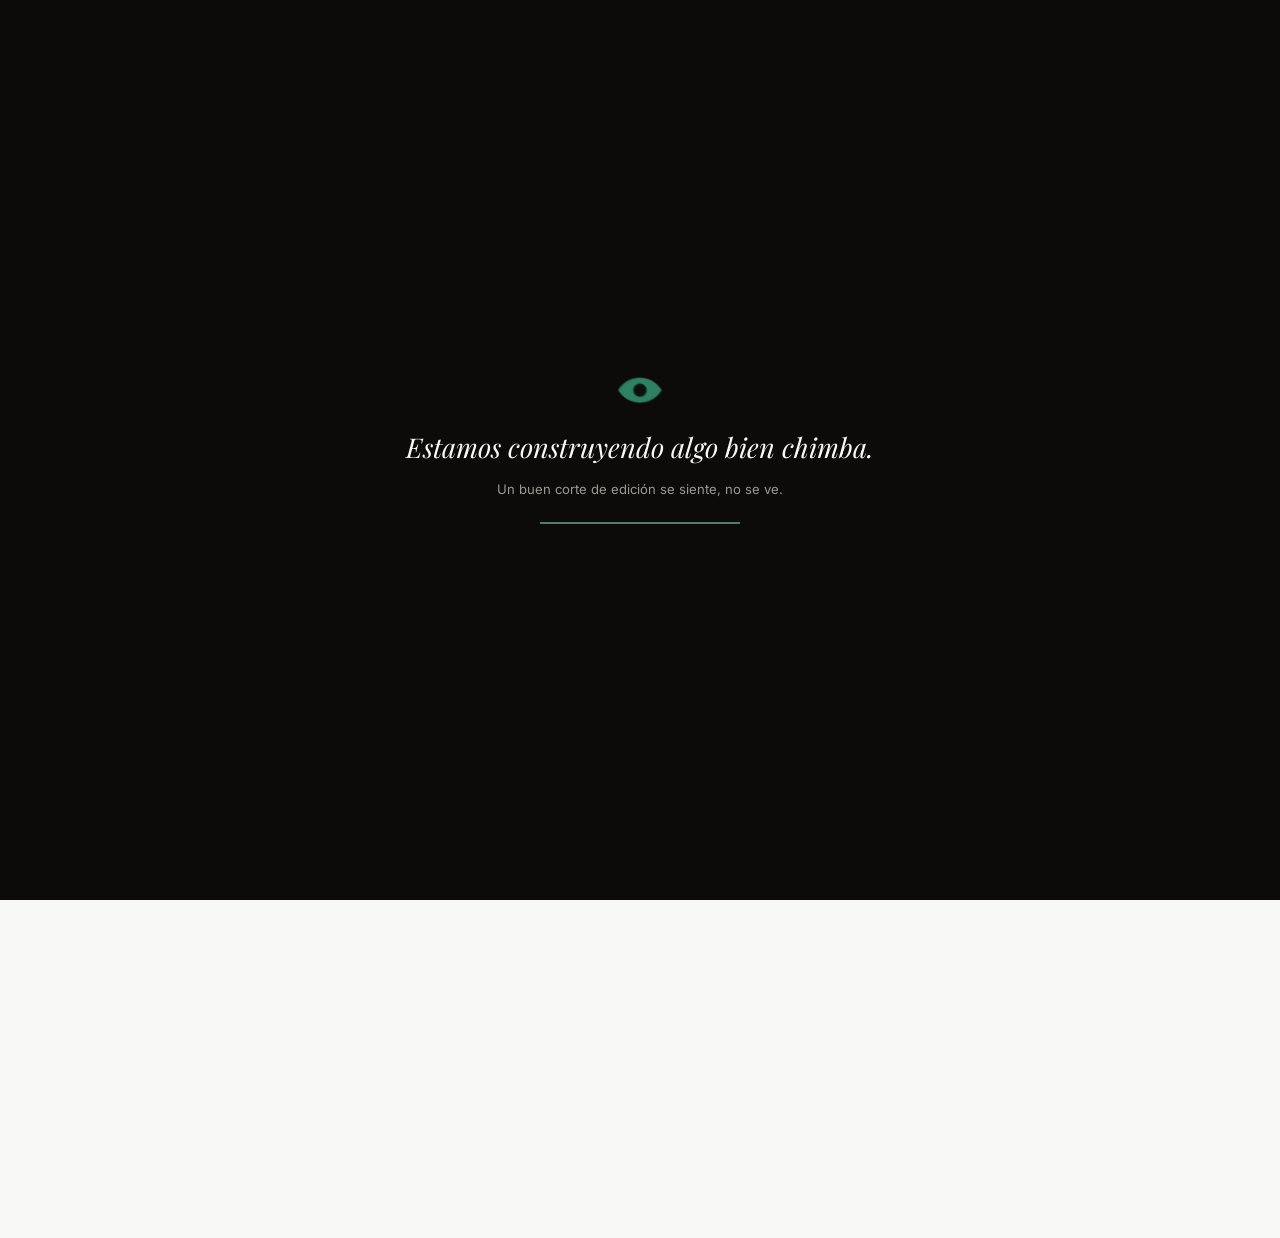
==== commit 2e703314: "Rebrand: Bacu Creative -> Rembrant across nav, footer and page titles Replaces the "Bacu Creative" b" ====
--- a/contacto.html
+++ b/contacto.html
@@ -3,7 +3,7 @@
 <head>
 <meta charset="UTF-8">
 <meta name="viewport" content="width=device-width, initial-scale=1.0">
-<title>Contacto — Brant · Bacu Creative</title>
+<title>Contacto — Brant · Rembrant</title>
 <meta name="description" content="Contacta a Brant, director creativo y realizador audiovisual, para tu próximo proyecto.">
 <meta name="robots" content="noindex, nofollow">
 <link rel="canonical" href="https://tudominio.com/contacto.html">
@@ -17,8 +17,8 @@
 <link rel="icon" href="data:image/svg+xml,<svg xmlns=%22http://www.w3.org/2000/svg%22 viewBox=%220 0 100 100%22><path d=%22M10 50 C25 20,75 20,90 50 C75 80,25 80,10 50 Z%22 fill=%22none%22 stroke=%22%232c6754%22 stroke-width=%228%22/><circle cx=%2250%22 cy=%2250%22 r=%2214%22 fill=%22none%22 stroke=%22%232c6754%22 stroke-width=%228%22/></svg>">
 <link rel="preconnect" href="https://fonts.googleapis.com">
 <link rel="preconnect" href="https://fonts.gstatic.com" crossorigin>
-<link href="https://fonts.googleapis.com/css2?family=Anton&family=Playfair+Display:ital,wght@0,400..700;1,400..700&family=Inter:ital,wght@0,400;0,500;0,600;0,700;1,800&display=swap" rel="stylesheet">
-<link rel="stylesheet" href="css/style.css?v=21">
+<link href="https://fonts.googleapis.com/css2?family=Anton&family=Playfair+Display:ital,wght@0,400..700;1,400..700&family=Inter:wght@400;500;600;700&display=swap" rel="stylesheet">
+<link rel="stylesheet" href="css/style.css">
 <script type="application/ld+json">
 {
   "@context": "https://schema.org",
@@ -37,7 +37,7 @@
 <a href="#main" class="skip-link">Saltar al contenido</a>
 
 <div id="preloader" aria-hidden="true">
-  <img class="pre-logo" src="assets/img/icon-eye.png?v=2" alt="">
+  <img class="pre-logo" src="assets/img/icon-eye.png" alt="">
   <div class="pre-lines">
     <p class="pre-line-1">Estamos construyendo algo bien chimba.</p>
     <p class="pre-line-2">Gracias por esperar. Estamos preparando una experiencia hecha con detalle.</p>
@@ -49,16 +49,10 @@
 
 <main id="main">
 
-  <section class="on-cream reveal">
-    <div class="container contact-title-wrap">
-      <img src="assets/img/icon-eye.png?v=2" alt="" width="837" height="512" class="contact-title-eye">
-      <h1 class="h-serif contact-title">Contact</h1>
-    </div>
-  </section>
-
   <section class="on-dark pad">
     <div class="container contact-hero reveal">
-      <h2 class="h-serif section-title">Gracias por ver<br>mi portafolio.</h2>
+      <img src="assets/img/icon-eye.png" alt="" width="500" height="301" style="width:64px; height:auto; margin:0 auto 24px;">
+      <h1 class="h-serif section-title">Gracias por ver<br>mi portafolio.</h1>
 
       <div class="contact-info">
         <div>
@@ -79,18 +73,14 @@
 
   <section class="contact-photo-wrap">
     <img src="assets/img/camera-rig.jpg" alt="Brant con equipo de cámara" class="contact-photo" width="1800" height="1200" loading="lazy">
-    <div class="contact-photo-caption">
-      <span>Realizador Audiovisual</span>
-      <span>2026</span>
-    </div>
   </section>
 
 </main>
 
 <div data-include="footer"></div>
 
-<script src="js/preloader.js?v=3"></script>
-<script src="js/include.js?v=3"></script>
+<script src="js/preloader.js?v=2"></script>
+<script src="js/include.js?v=2"></script>
 <script src="js/main.js?v=2"></script>
 </body>
 </html>
--- a/css/style.css
+++ b/css/style.css
@@ -721,6 +721,7 @@
   overflow: hidden;
   outline: 2px solid transparent;
   outline-offset: -2px;
+  cursor: zoom-in;
   transition: outline-color .3s ease;
 }
 .bts-grid figure:hover{ outline-color: var(--green); }
@@ -739,6 +740,125 @@
   letter-spacing: .15em;
   text-transform: uppercase;
   color: var(--cream);
+}
+
+/* ---------- Session cover cards (fotografia.html -> sesion.html) ---------- */
+.session-grid{
+  display: grid;
+  grid-template-columns: repeat(2, 1fr);
+  gap: 28px;
+  margin-top: 48px;
+}
+.session-card{
+  position: relative;
+  display: block;
+  overflow: hidden;
+  aspect-ratio: 3/4;
+  text-decoration: none;
+}
+.session-card img{
+  width: 100%;
+  height: 100%;
+  object-fit: cover;
+  transition: transform .5s ease;
+}
+.session-card:hover img{ transform: scale(1.05); }
+.session-card::after{
+  content: "";
+  position: absolute;
+  inset: 0;
+  background: linear-gradient(to top, rgba(23,20,15,0.88) 0%, rgba(23,20,15,0.15) 55%, transparent 78%);
+}
+.session-card-meta{
+  position: absolute;
+  left: 22px; right: 22px; bottom: 22px;
+  z-index: 1;
+  color: var(--cream);
+}
+.session-card-meta .kicker{ color: var(--laser); }
+.session-card-meta h3{ font-size: 1.6rem; font-style: italic; margin-top: 4px; }
+.session-card-meta .session-cue{
+  font-size: 11px;
+  letter-spacing: .15em;
+  text-transform: uppercase;
+  margin-top: 10px;
+  opacity: .85;
+}
+@media (max-width: 620px){
+  .session-grid{ grid-template-columns: 1fr; }
+}
+
+/* ---------- Session detail header (sesion.html) ---------- */
+.session-back{
+  display: inline-flex;
+  align-items: center;
+  gap: 8px;
+  font-size: 12px;
+  letter-spacing: .1em;
+  text-transform: uppercase;
+  color: var(--muted);
+  text-decoration: none;
+  margin-bottom: 24px;
+}
+.session-back:hover{ color: var(--green); }
+
+/* ---------- Lightbox ---------- */
+.lightbox{
+  position: fixed;
+  inset: 0;
+  z-index: 300;
+  display: flex;
+  align-items: center;
+  justify-content: center;
+  background: rgba(23,20,15,0.95);
+  opacity: 0;
+  pointer-events: none;
+  transition: opacity .25s ease;
+  padding: 56px;
+}
+.lightbox.open{ opacity: 1; pointer-events: auto; }
+.lightbox-img{
+  max-width: 100%;
+  max-height: 100%;
+  object-fit: contain;
+  box-shadow: 0 30px 70px rgba(0,0,0,0.5);
+}
+.lightbox-caption{
+  position: absolute;
+  left: 0; right: 0; bottom: 20px;
+  text-align: center;
+  color: var(--cream);
+  font-size: 11px;
+  letter-spacing: .15em;
+  text-transform: uppercase;
+  opacity: .85;
+}
+.lightbox-close,
+.lightbox-prev,
+.lightbox-next{
+  position: absolute;
+  background: none;
+  border: none;
+  color: var(--cream);
+  cursor: pointer;
+  line-height: 1;
+  padding: 12px;
+  opacity: .75;
+  transition: opacity .2s ease, color .2s ease;
+}
+.lightbox-close:hover,
+.lightbox-prev:hover,
+.lightbox-next:hover{ opacity: 1; color: var(--laser); }
+.lightbox-close{ top: 10px; right: 14px; font-size: 2rem; }
+.lightbox-prev,
+.lightbox-next{ top: 50%; transform: translateY(-50%); font-size: 2.8rem; }
+.lightbox-prev{ left: 6px; }
+.lightbox-next{ right: 6px; }
+@media (max-width: 620px){
+  .lightbox{ padding: 20px; }
+  .lightbox-close{ top: 4px; right: 6px; }
+  .lightbox-prev{ left: -4px; }
+  .lightbox-next{ right: -4px; }
 }
 
 /* ---------- Contact ---------- */
